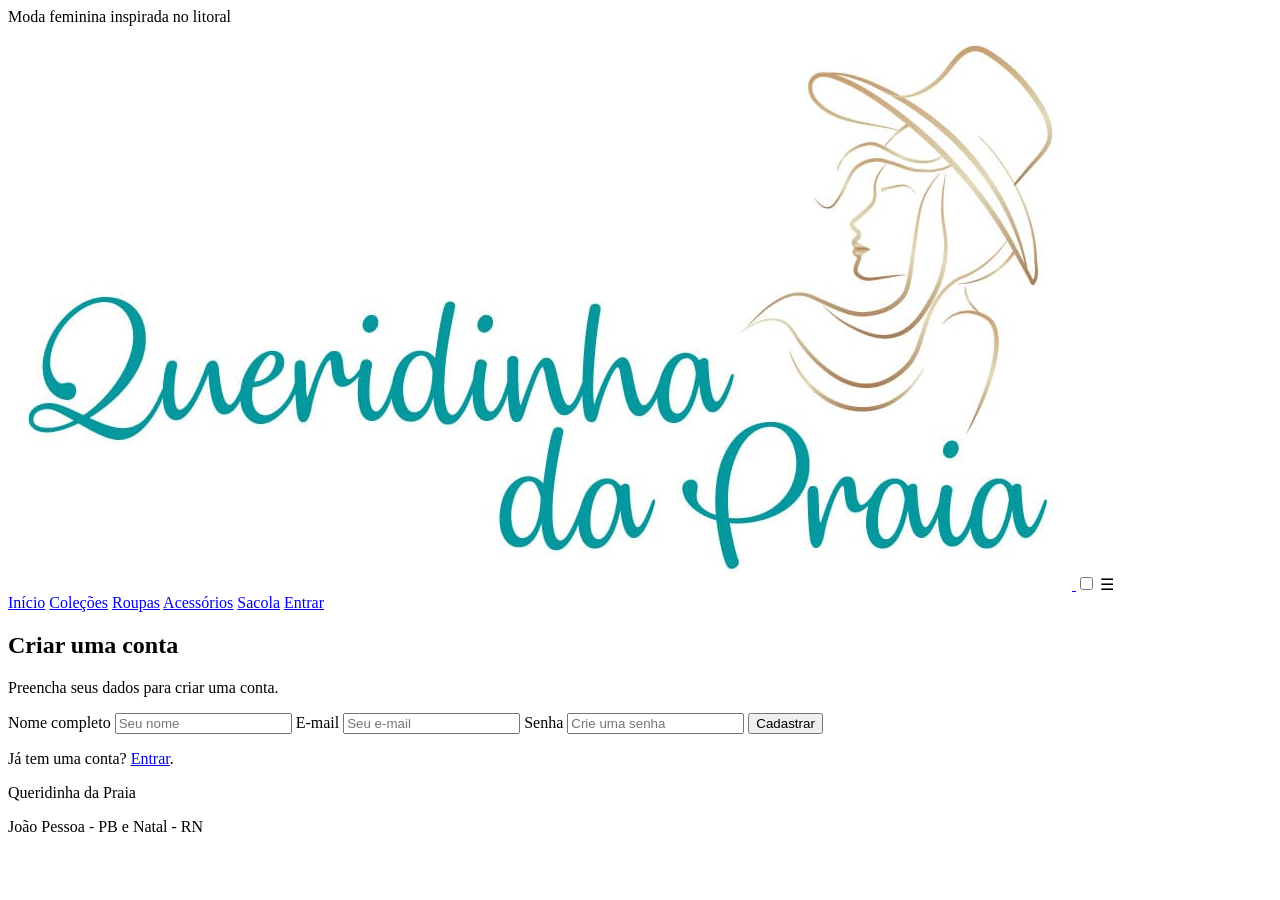
==== cadastro.html @ e98d151a "Ajustes, cadastro e login" ====
<!DOCTYPE html>
<html lang="pt-BR">
<head>
    <meta charset="UTF-8">
    <meta name="viewport" content="width=device-width, initial-scale=1.0">
    <title>Cadastro - Queridinha da Praia</title>
    <link rel="stylesheet" href="style.css">
</head>
<body>
    <div id="faixa">Moda feminina inspirada no litoral</div>
    <header>
        <a href="index.html">
            <img src="imagens/logo-horizontal.png" alt="Queridinha da Praia">
        </a>
        <input type="checkbox" id="abrir-menu">
        <label class="hamburguer" for="abrir-menu">☰</label>
        <nav>
            <a href="index.html#inicio">Início</a>
            <a href="index.html#colecoes">Coleções</a>
            <a href="index.html#roupas">Roupas</a>
            <a href="index.html#acessorios">Acessórios</a>
            <a href="sacola.html">Sacola</a>
            <a href="conta.html">Entrar</a>
        </nav>
    </header>
    <main>
        <section class="pagina">
            <h1>Criar uma conta</h1>
            <p>Preencha seus dados para criar uma conta.</p>
            <form action="resultado.html">
                <label for="nome">Nome completo</label>
                <input id="nome" type="text" placeholder="Seu nome" required>
                <label for="email">E-mail</label>
                <input id="email" type="email" placeholder="Seu e-mail" required>
                <label for="senha">Senha</label>
                <input id="senha" type="password" placeholder="Crie uma senha" required>
                <button class="botao" type="submit">Cadastrar</button>
            </form>
            <p>Já tem uma conta? <a class="link" href="conta.html">Entrar</a>.</p>

        </section>
    </main>
    <footer>
        <p>Queridinha da Praia</p>
        <p>João Pessoa - PB e Natal - RN</p>
    </footer>
</body>
</html>
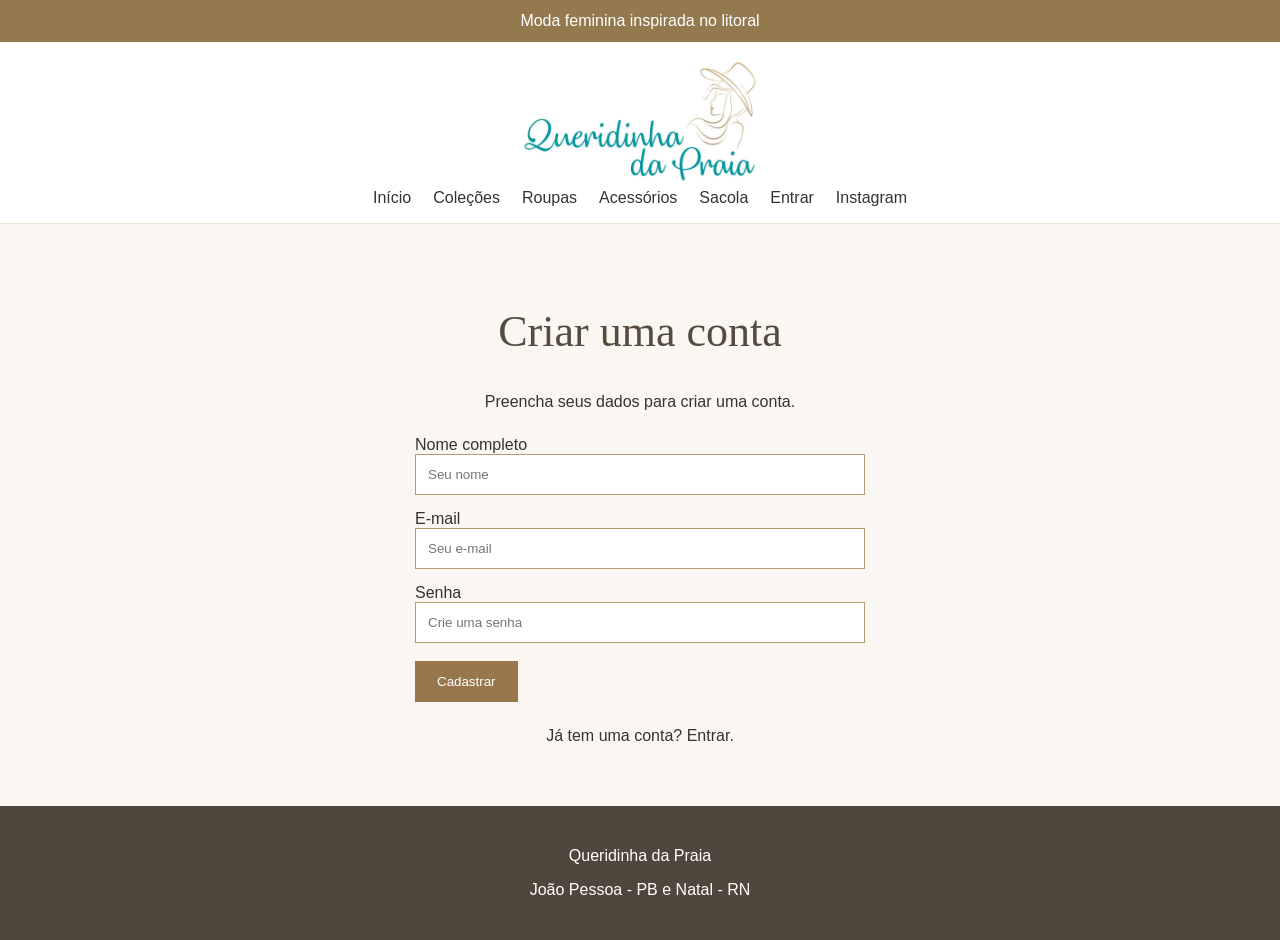
==== commit 41129991: "CSS completo e instagram" ====
--- a/cadastro.html
+++ b/cadastro.html
@@ -21,6 +21,7 @@
             <a href="index.html#acessorios">Acessórios</a>
             <a href="sacola.html">Sacola</a>
             <a href="conta.html">Entrar</a>
+            <a href="index.html#contato">Instagram</a>
         </nav>
     </header>
     <main>
--- a/style.css
+++ b/style.css
@@ -0,0 +1,274 @@
+body {
+    margin: 0;
+    font-family: Arial, sans-serif;
+    color: #36322d;
+    background-color: white;
+}
+
+img {
+    max-width: 100%;
+}
+
+a {
+    color: inherit;
+    text-decoration: none;
+}
+
+#faixa {
+    padding: 12px;
+    text-align: center;
+    color: white;
+    background-color: #94794f;
+}
+
+header {
+    padding: 16px;
+    text-align: center;
+    position: sticky;
+    top: 0;
+    z-index: 10;
+    background-color: white;
+    border-bottom: 1px solid #eee5d8;
+}
+
+header img {
+    width: 240px;
+}
+
+#abrir-menu {
+    display: none;
+}
+
+.hamburguer {
+    display: none;
+}
+
+nav {
+    display: flex;
+    justify-content: center;
+    flex-wrap: wrap;
+    gap: 22px;
+}
+
+section {
+    padding: 45px 7%;
+    text-align: center;
+}
+
+h1 {
+    font-family: Georgia, serif;
+    font-size: 44px;
+    font-weight: normal;
+    color: #564b3e;
+}
+
+h2 {
+    font-family: Georgia, serif;
+    font-size: 30px;
+    font-weight: normal;
+}
+
+.destaque {
+    display: flex;
+    flex-wrap: wrap;
+    align-items: center;
+    background-color: #f7f1e9;
+}
+
+.texto-destaque {
+    flex: 1 1 280px;
+    padding: 30px 6%;
+}
+
+.foto-destaque {
+    flex: 1 1 330px;
+    height: 420px;
+    object-fit: cover;
+}
+
+.botao {
+    display: inline-block;
+    padding: 13px 22px;
+    background-color: #99774d;
+    color: white;
+}
+
+.categorias {
+    display: flex;
+    flex-wrap: wrap;
+    gap: 25px;
+}
+
+.categoria {
+    flex: 1 1 280px;
+}
+
+.categoria img {
+    width: 100%;
+    height: 300px;
+    object-fit: cover;
+}
+
+#roupas {
+    background-color: #faf7f2;
+}
+
+.grade {
+    display: flex;
+    flex-wrap: wrap;
+    justify-content: center;
+    gap: 24px;
+}
+
+.produto {
+    flex: 1 1 190px;
+    max-width: 255px;
+}
+
+.produto img {
+    width: 100%;
+    height: 280px;
+    object-fit: cover;
+}
+
+.produto a {
+    display: inline-block;
+    padding: 9px 12px;
+    border: 1px solid #b69a70;
+}
+
+.pagina {
+    background-color: #faf7f2;
+}
+
+.item {
+    display: flex;
+    flex-wrap: wrap;
+    gap: 20px;
+    padding: 18px;
+    border-bottom: 1px solid #d9c8b2;
+    text-align: left;
+}
+
+.item img {
+    width: 105px;
+    height: 135px;
+    object-fit: cover;
+}
+
+.resumo {
+    padding: 20px;
+    background-color: #f0e6d9;
+}
+
+form {
+    max-width: 450px;
+    margin: 25px auto;
+    text-align: left;
+}
+
+label {
+    display: block;
+    margin-top: 15px;
+}
+
+input, select {
+    box-sizing: border-box;
+    width: 100%;
+    padding: 12px;
+    border: 1px solid #b69a70;
+    background-color: white;
+}
+
+button {
+    border: none;
+    margin-top: 18px;
+}
+
+footer {
+    padding: 25px;
+    text-align: center;
+    background-color: #51463b;
+    color: white;
+}
+
+section {
+    scroll-margin-top: 155px;
+}
+
+@media screen and (max-width: 900px) {
+    header {
+        padding: 10px;
+    }
+    header img {
+        width: 170px;
+    }
+    .hamburguer {
+        display: block;
+        position: absolute;
+        left: 18px;
+        top: 22px;
+        font-size: 30px;
+        margin: 0;
+        cursor: pointer;
+    }
+    nav {
+        display: none;
+        position: absolute;
+        top: 100%;
+        left: 0;
+        right: 0;
+        flex-direction: column;
+        gap: 0;
+        text-align: left;
+        background-color: white;
+        border-bottom: 1px solid #d9c8b2;
+    }
+    nav a {
+        padding: 13px 20px;
+        border-top: 1px solid #eee5d8;
+    }
+    #abrir-menu:checked ~ nav {
+        display: flex;
+    }
+    section {
+        scroll-margin-top: 100px;
+    }
+}
+
+#contato a {
+    display: inline-flex;
+    align-items: center;
+    justify-content: center;
+    gap: 10px;
+    padding: 14px 18px;
+    margin: 6px;
+    background-color: #b49a71;
+    color: white;
+    text-decoration: none;
+    border: 1px solid #b49a71;
+    border-radius: 6px;
+    font-weight: bold;
+}
+
+#contato a::before {
+    content: "";
+    width: 22px;
+    height: 22px;
+    background-image: url("imagens/instagram-monocromatico.png");
+    background-size: contain;
+    background-repeat: no-repeat;
+}
+
+#contato a:last-child {
+    background-color: white;
+    color: #846c48;
+}
+
+#contato a:hover {
+    opacity: 0.85;
+}
+
+#contato a:first-of-type::before {
+    filter: brightness(0) invert(1);
+}
